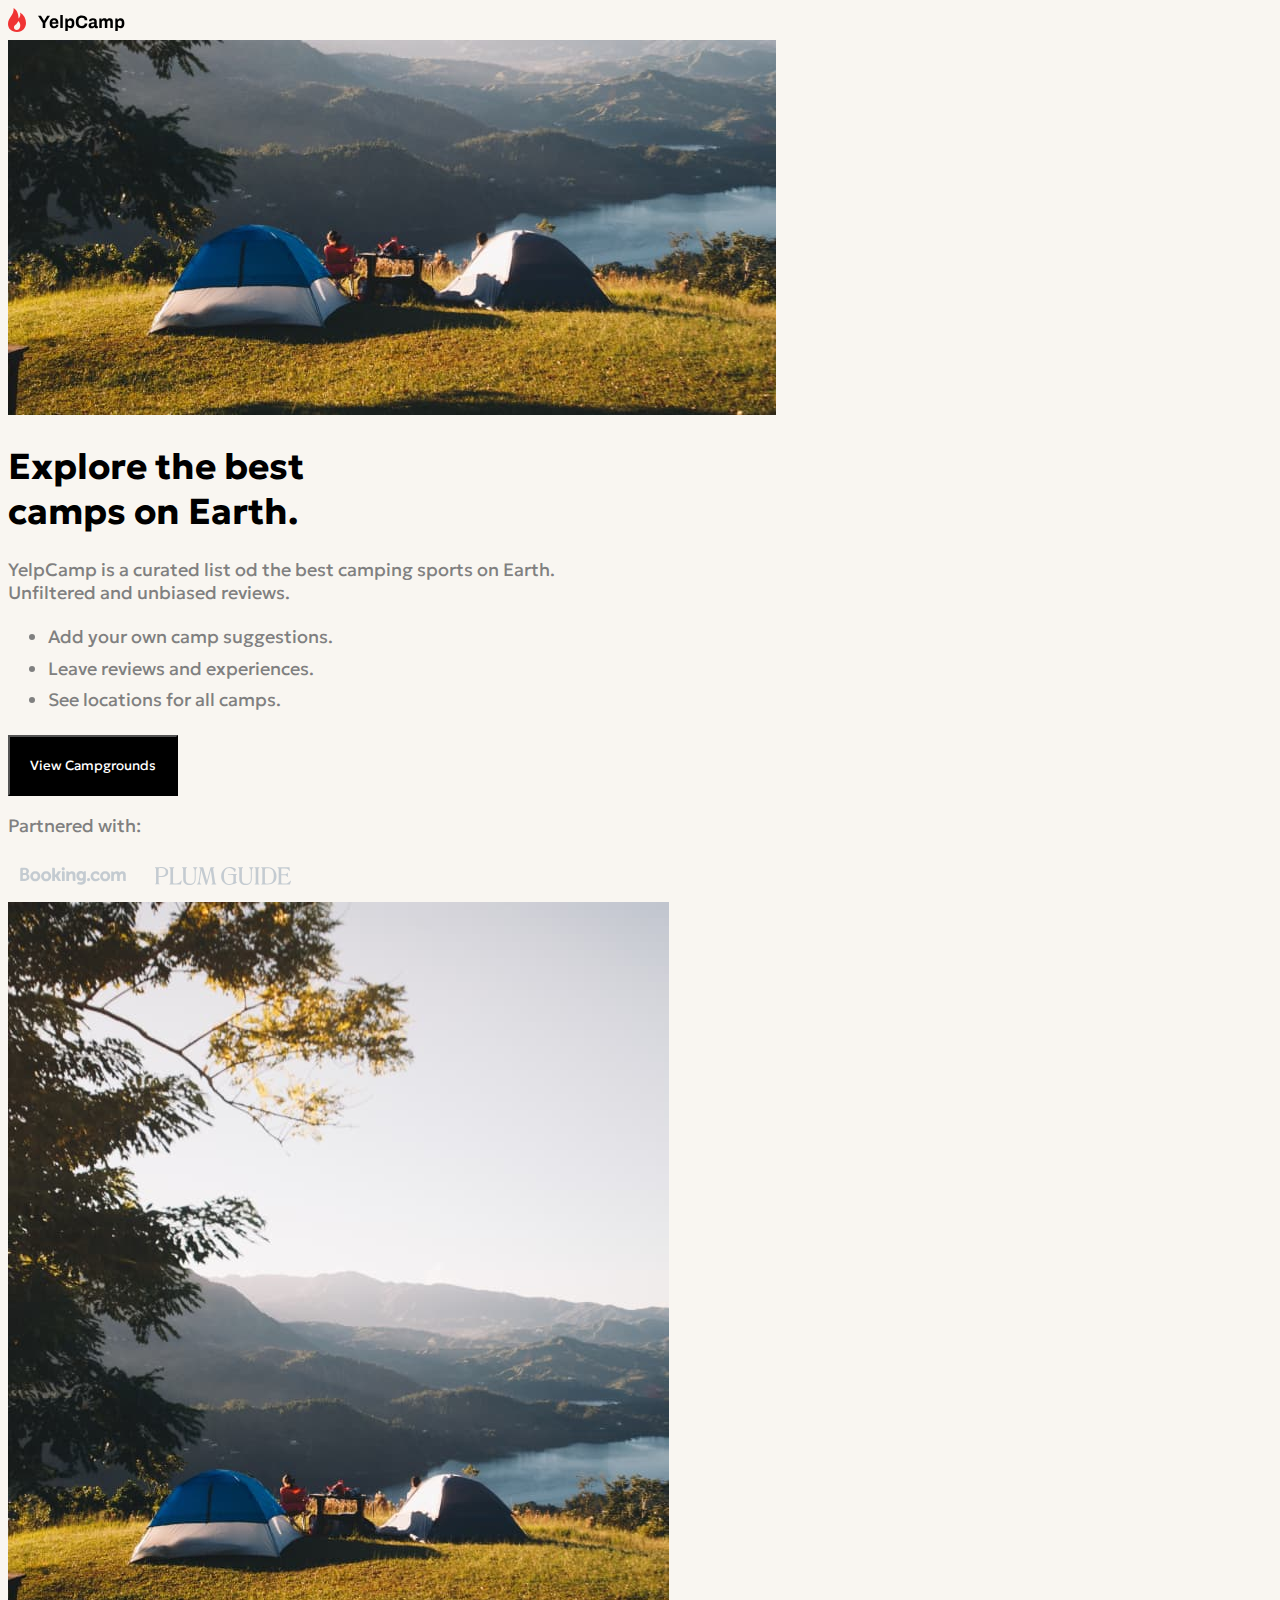
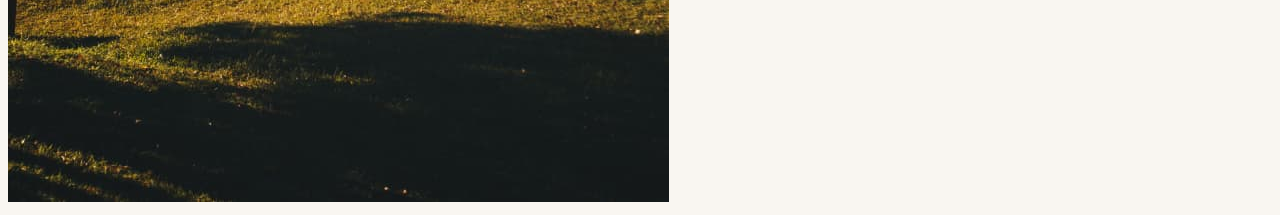
==== index.html @ 74900a87 "first commit" ====
<!DOCTYPE html>
<html lang="en">
<head>
    <meta charset="UTF-8">
    <meta http-equiv="X-UA-Compatible" content="IE=edge">
    <meta name="viewport" content="width=device-width, initial-scale=1.0">
    <link rel="preconnect" href="https://fonts.googleapis.com">
    <link rel="preconnect" href="https://fonts.gstatic.com" crossorigin>
    <link href="https://fonts.googleapis.com/css2?family=Geologica:wght@100;200;300;400;500;600;700;800;900&display=swap" rel="stylesheet">
    <link rel='stylesheet' href='https://cdnjs.cloudflare.com/ajax/libs/font-awesome/6.4.0/css/all.min.css' integrity='sha512-iecdLmaskl7CVkqkXNQ/ZH/XLlvWZOJyj7Yy7tcenmpD1ypASozpmT/E0iPtmFIB46ZmdtAc9eNBvH0H/ZpiBw==' crossorigin='anonymous'/>
    <link rel='stylesheet' href='https://cdnjs.cloudflare.com/ajax/libs/bootstrap/5.2.3/css/bootstrap.min.css' integrity='sha512-SbiR/eusphKoMVVXysTKG/7VseWii+Y3FdHrt0EpKgpToZeemhqHeZeLWLhJutz/2ut2Vw1uQEj2MbRF+TVBUA==' crossorigin='anonymous'/>
    <link rel="stylesheet" href="css/style.css">
    <title>YelpCamp</title>
</head>
<body>
    <div class="container-fluid">
        <div class="row justify-content-between">
            <div class="col-12 col-lg-7 d-lg-flex justify-content-center px-0">
                <div class="">
                    <!-- header -->
                    <header class="py-4">
                        <div class="container">
                            <img src="Assets/Logo.svg" alt="YelpCamp Logo">
                        </div>
                    </header>
                    <main class="d-lg-flex flex-column justify-content-center h-75">
                        <!-- hero image -->
                        <div id="hero">
                            <img class="w-100 d-lg-none" src="Assets/Hero Image (Tablet and Mobile).jpg" alt="People camping with mountanis and lake in the backgroud">
                        </div>
                        <!-- main content -->
                        <section id="main-content" class="py-4">
                            <div class="container">
                                <h1 class="fw-bold">Explore the best<br>
                                    camps on Earth.</h1>
                                <p>
                                    YelpCamp is a curated list od the best camping sports on Earth.<br> Unfiltered and unbiased reviews.
                                </p>
                                <!-- list -->
                                <ul class="fa-ul w-100">
                                    <li>
                                        <span class="fa-li">
                                            <i class="fa-solid fa-circle-check"></i>
                                        </span>
                                        Add your own camp suggestions.
                                    </li>
                                    <li>
                                        <span class="fa-li">
                                            <i class="fa-solid fa-circle-check"></i>
                                        </span>
                                        Leave reviews and experiences.
                                    </li>
                                    <li>
                                        <span class="fa-li">
                                            <i class="fa-solid fa-circle-check"></i>
                                        </span>
                                        See locations for all camps.
                                    </li>
                                </ul>
                                <!-- button -->
                                <button class="btn">
                                    View Campgrounds
                                </button>
                            </div>
                        </section>
                        <!-- footer partners -->
                        <footer>
                            <div class="container">
                                <p>Partnered with:</p>
                                <div class="partners d-flex">
                                    <img src="Assets/Booking.svg" alt="Booking logo">
                                    <img src="Assets/Plum Guide.svg" alt="Booking logo">
                                </div>
                            </div>
                        </footer>
                    </main>
                </div>
            </div>
            <div class="col-lg-5 d-none d-lg-block px-0">
                <img class="w-100 vh-100" src="Assets/Hero Image.jpg" alt="People camping with mountanis and lake inthe backgroud">
            </div>
        </div>
    </div>

    
    <script src="js/script.js"></script>
</body>
</html>
---- css/style.css ----
*{
    font-family: 'Geologica', sans-serif;
}

html{
    font-size: 18px;
}

:root{
    --bg-main: #f9f6f1;
    --green: #10ad89;
    --red: #f32c29;
}

body{
    background-color: var(--bg-main);
}

p, ul li{
    color: gray;
}

img{
    max-width: 100%;
}

/* main content */

#main-content ul li{
    line-height: 30px;
}

#main-content ul i.fa-circle-check{
    color: var(--green);
    font-size: 1.3rem;
    vertical-align: middle;
}

/* utils */

.debug{
    border: 2px dashed black;
}

.btn{
    padding: 20px 20px;
    background-color: black;
    color: white;
}

.btn:hover{
    background-color: black;
    color: lightgray;
}
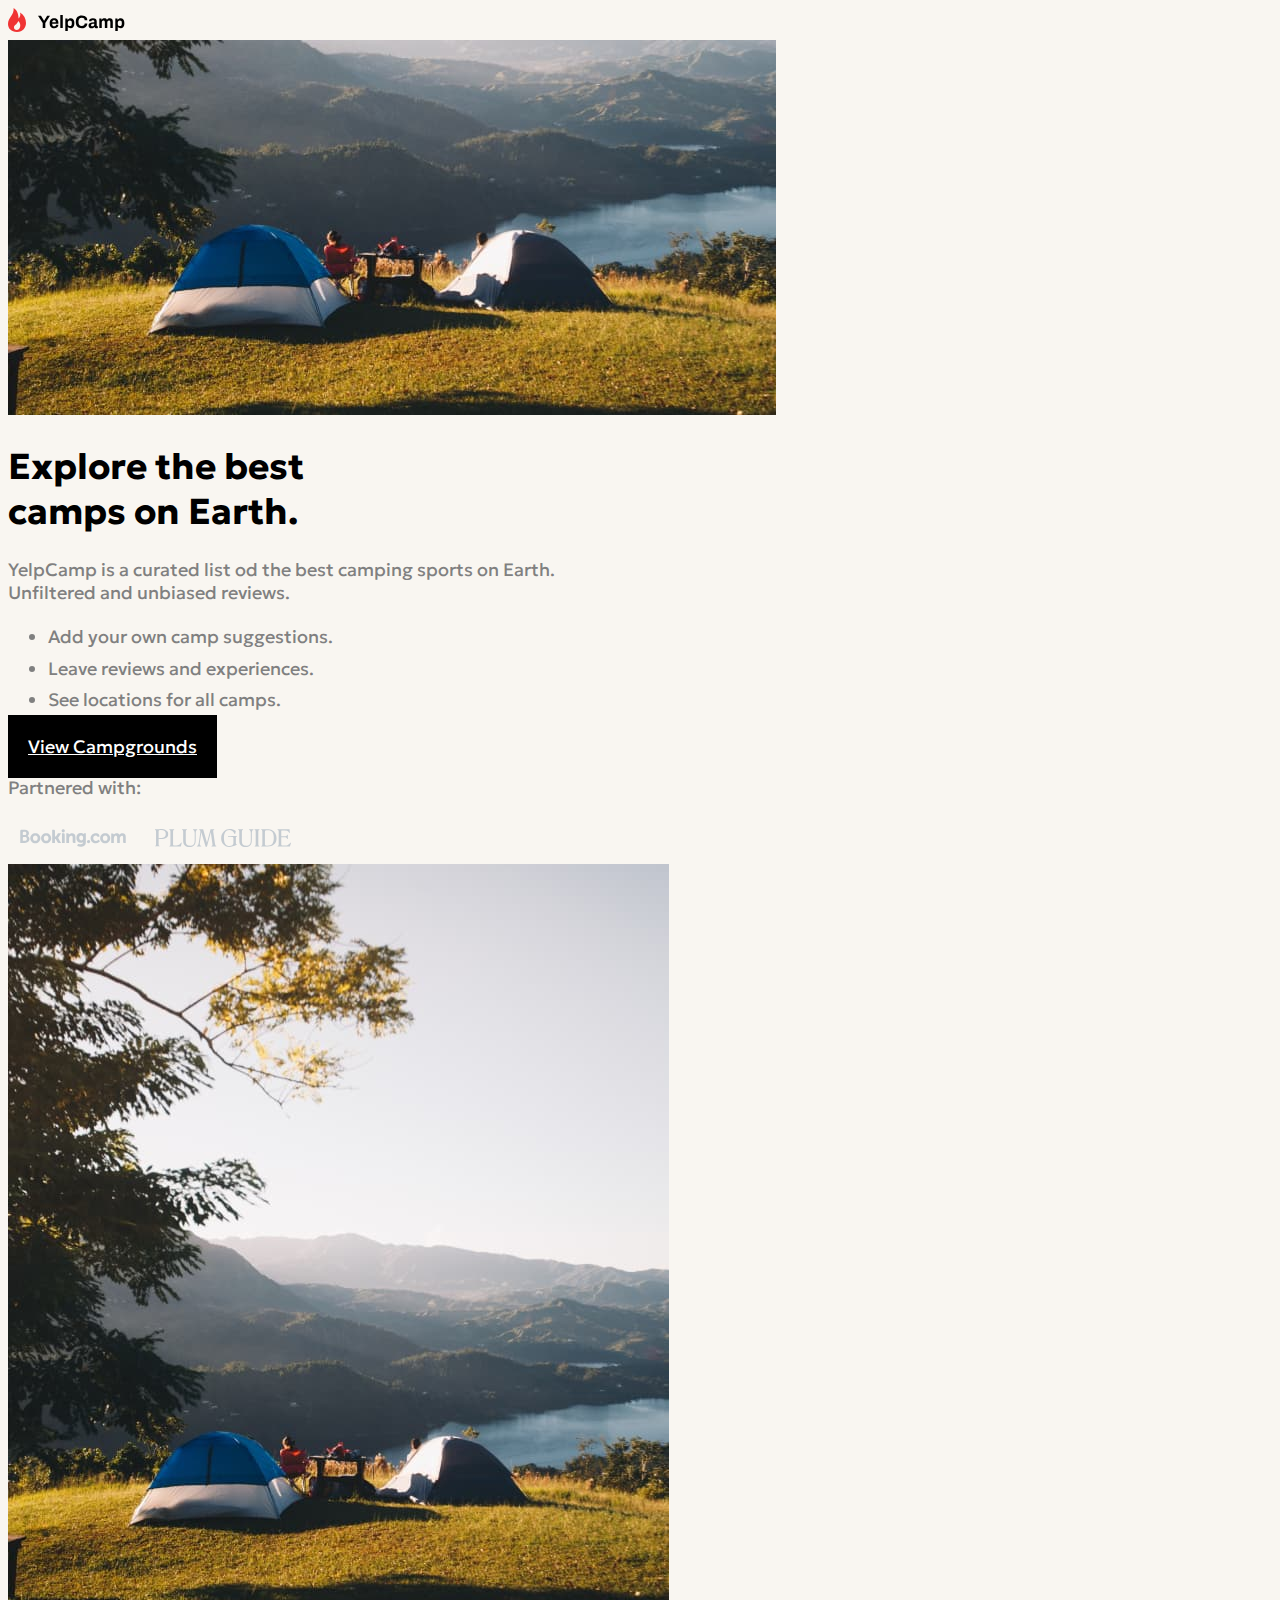
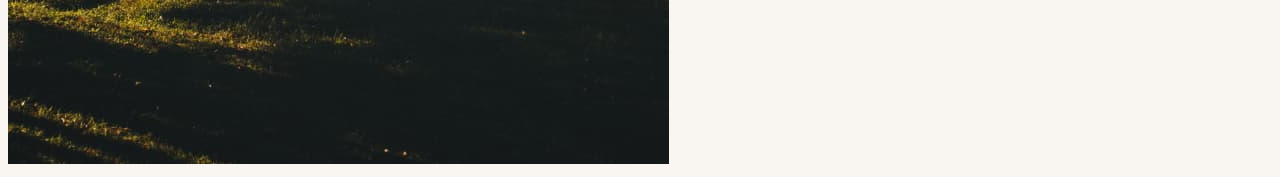
==== commit b0a1714f: "added alert and navbar" ====
--- a/index.html
+++ b/index.html
@@ -58,9 +58,9 @@
                                     </li>
                                 </ul>
                                 <!-- button -->
-                                <button class="btn">
+                                <a href="search.html" class="btn">
                                     View Campgrounds
-                                </button>
+                                </a>
                             </div>
                         </section>
                         <!-- footer partners -->
@@ -81,8 +81,5 @@
             </div>
         </div>
     </div>
-
-    
-    <script src="js/script.js"></script>
 </body>
 </html>--- a/css/style.css
+++ b/css/style.css
@@ -51,4 +51,12 @@
 .btn:hover{
     background-color: black;
     color: lightgray;
+}
+
+.bg-dark{
+    background-color: black;
+}
+
+.bg-main{
+    background-color: var(--bg-main);
 }